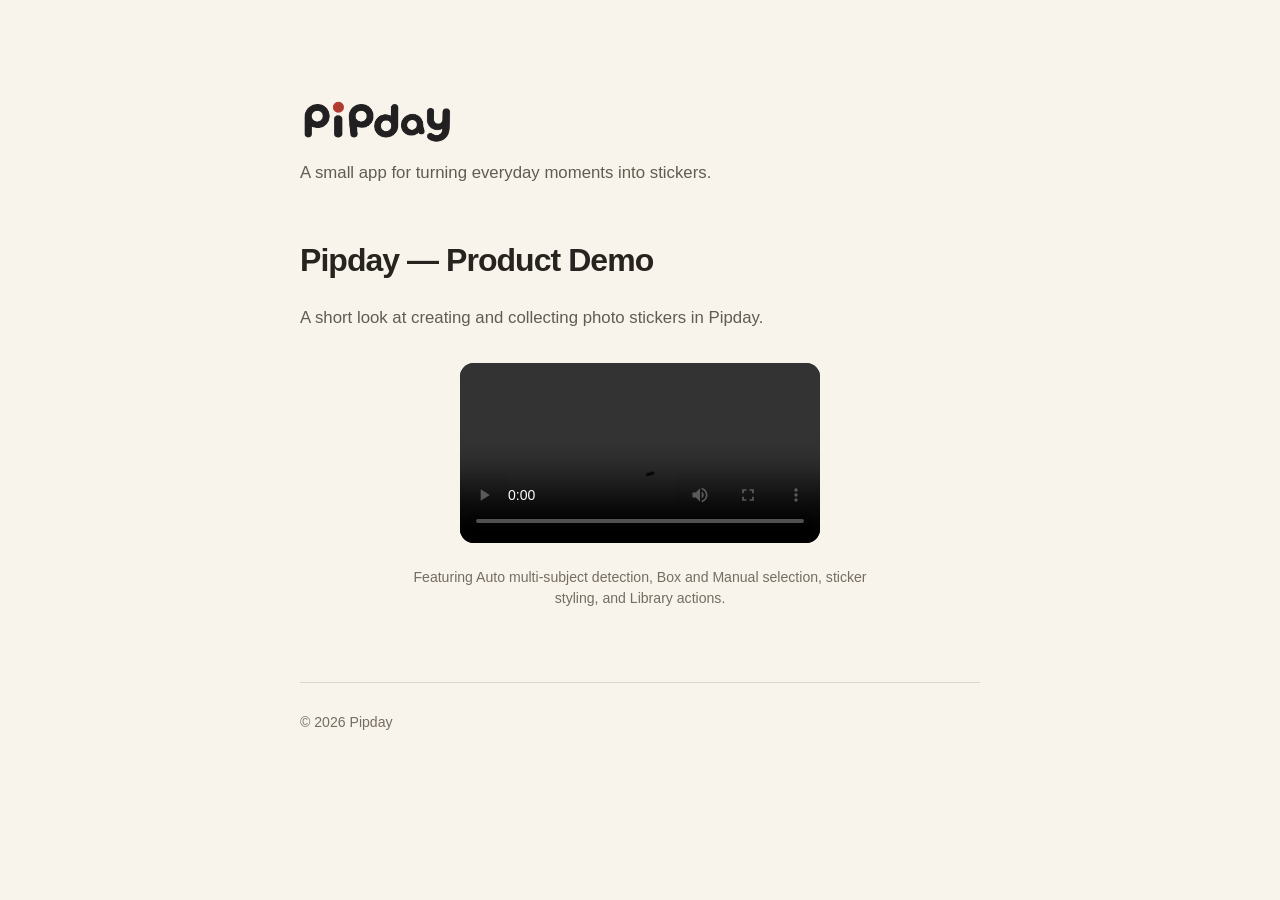
==== featuring/index.html @ 5e772884 "Add Featuring product demo page" ====
<!doctype html>
<html lang="en">
  <head>
    <meta charset="utf-8">
    <meta name="viewport" content="width=device-width, initial-scale=1">
    <meta name="description" content="A short Pipday product demo for App Store Featuring nomination.">
    <title>Pipday — Product Demo</title>
    <link rel="stylesheet" href="../styles.css">
  </head>
  <body>
    <main class="featuring-page">
      <header class="brand">
        <img class="wordmark" src="../assets/pipday-logo.png" alt="Pipday">
        <p class="subtitle">A small app for turning everyday moments into stickers.</p>
      </header>

      <section aria-labelledby="demo-title">
        <h1 id="demo-title">Pipday — Product Demo</h1>
        <p class="featuring-intro">A short look at creating and collecting photo stickers in Pipday.</p>

        <video class="product-demo" controls playsinline preload="metadata">
          <source src="../assets/video/pipday-product-demo.mp4" type="video/mp4">
          Your browser does not support the video tag.
        </video>

        <p class="demo-caption">Featuring Auto multi-subject detection, Box and Manual selection, sticker styling, and Library actions.</p>
      </section>
    </main>

    <footer>© 2026 Pipday</footer>
  </body>
</html>
---- styles.css ----
:root {
  color: #27231f;
  background: #f8f4ec;
  font-family: -apple-system, BlinkMacSystemFont, "Segoe UI", sans-serif;
  font-synthesis: none;
  line-height: 1.65;
}

* {
  box-sizing: border-box;
}

html {
  scroll-behavior: smooth;
}

body {
  margin: 0;
  background: #f8f4ec;
}

main,
footer {
  width: min(100% - 48px, 680px);
  margin-inline: auto;
}

main {
  padding-block: 72px 56px;
}

.brand {
  margin-bottom: 72px;
}

.featuring-page .brand {
  margin-bottom: 48px;
}

.wordmark {
  display: block;
  width: min(100%, 156px);
  height: auto;
}

.subtitle {
  max-width: 27rem;
  margin: 12px 0 0;
  color: #625b51;
  font-size: 1.05rem;
  line-height: 1.5;
}

section + section {
  margin-top: 80px;
}

h1,
h2,
p,
ul {
  margin-top: 0;
}

h1 {
  margin-bottom: 24px;
  font-size: clamp(1.7rem, 4vw, 2rem);
  letter-spacing: -0.03em;
  line-height: 1.2;
}

h2 {
  margin: 44px 0 14px;
  font-size: 1.06rem;
  letter-spacing: -0.01em;
  line-height: 1.4;
}

p,
ul {
  margin-bottom: 18px;
}

.lead {
  font-weight: 600;
}

.updated {
  margin-top: -12px;
  color: #625b51;
  font-size: 0.94rem;
}

.featuring-intro {
  max-width: 31rem;
  margin-bottom: 32px;
  color: #625b51;
  font-size: 1.05rem;
}

.product-demo {
  display: block;
  width: min(100%, 360px);
  height: auto;
  margin-inline: auto;
  background: #27231f;
  border-radius: 14px;
}

.demo-caption {
  max-width: 31rem;
  margin: 24px auto 0;
  color: #756d61;
  font-size: 0.88rem;
  line-height: 1.5;
  text-align: center;
}

ul {
  padding-left: 1.35rem;
}

li + li {
  margin-top: 4px;
}

a {
  color: #9d442e;
  text-decoration-thickness: 0.08em;
  text-underline-offset: 0.16em;
}

a:focus-visible {
  outline: 2px solid #9d442e;
  outline-offset: 3px;
}

footer {
  padding-block: 28px 40px;
  border-top: 1px solid #ddd5c8;
  color: #756d61;
  font-size: 0.88rem;
}

@media (min-width: 700px) {
  main {
    padding-block: 96px 72px;
  }

  .brand {
    margin-bottom: 88px;
  }

  .featuring-page .brand {
    margin-bottom: 56px;
  }

  section + section {
    margin-top: 96px;
  }
}
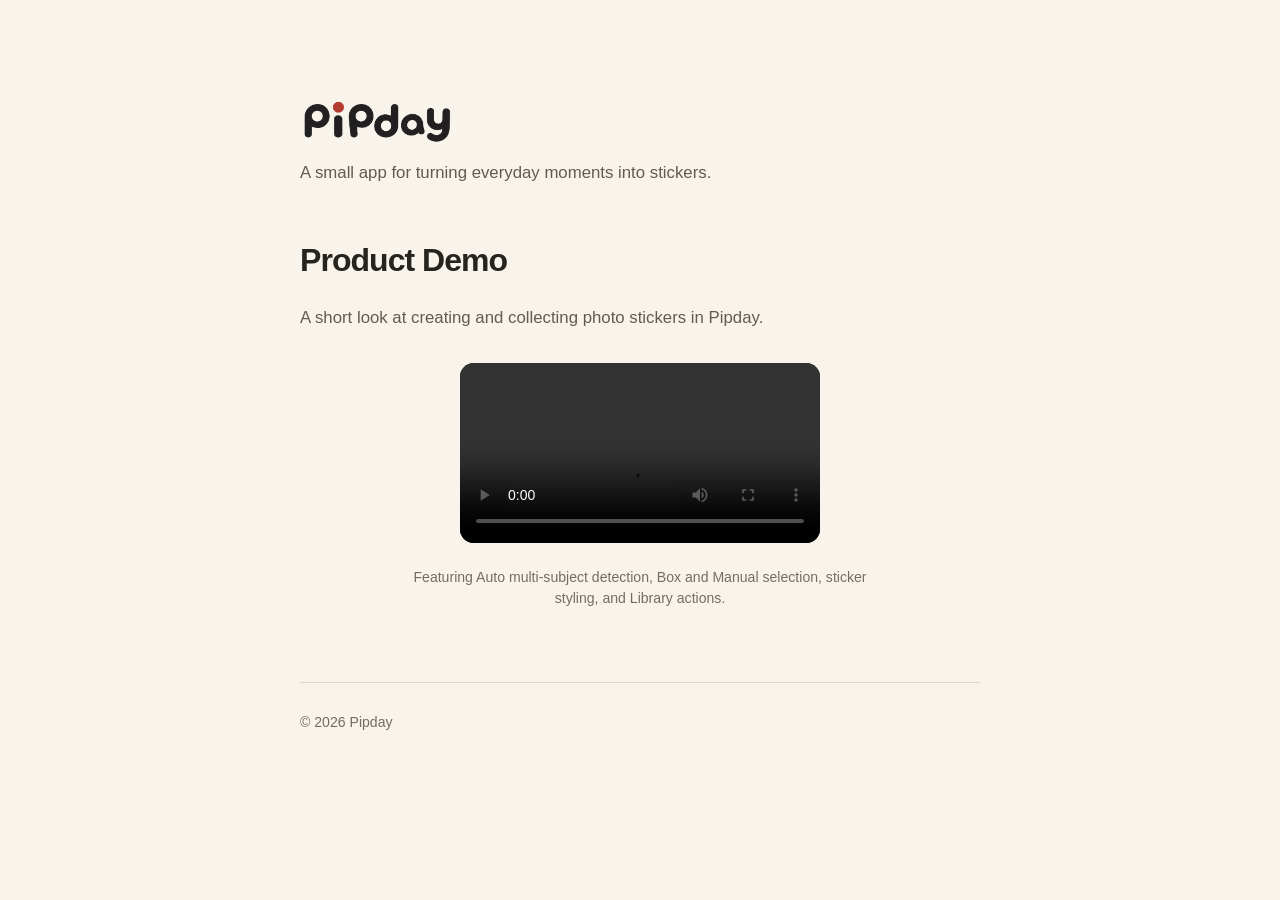
==== commit 00e83e94: "Shorten Featuring page title" ====
--- a/featuring/index.html
+++ b/featuring/index.html
@@ -15,7 +15,7 @@
       </header>
 
       <section aria-labelledby="demo-title">
-        <h1 id="demo-title">Pipday — Product Demo</h1>
+        <h1 id="demo-title">Product Demo</h1>
         <p class="featuring-intro">A short look at creating and collecting photo stickers in Pipday.</p>
 
         <video class="product-demo" controls playsinline preload="metadata">
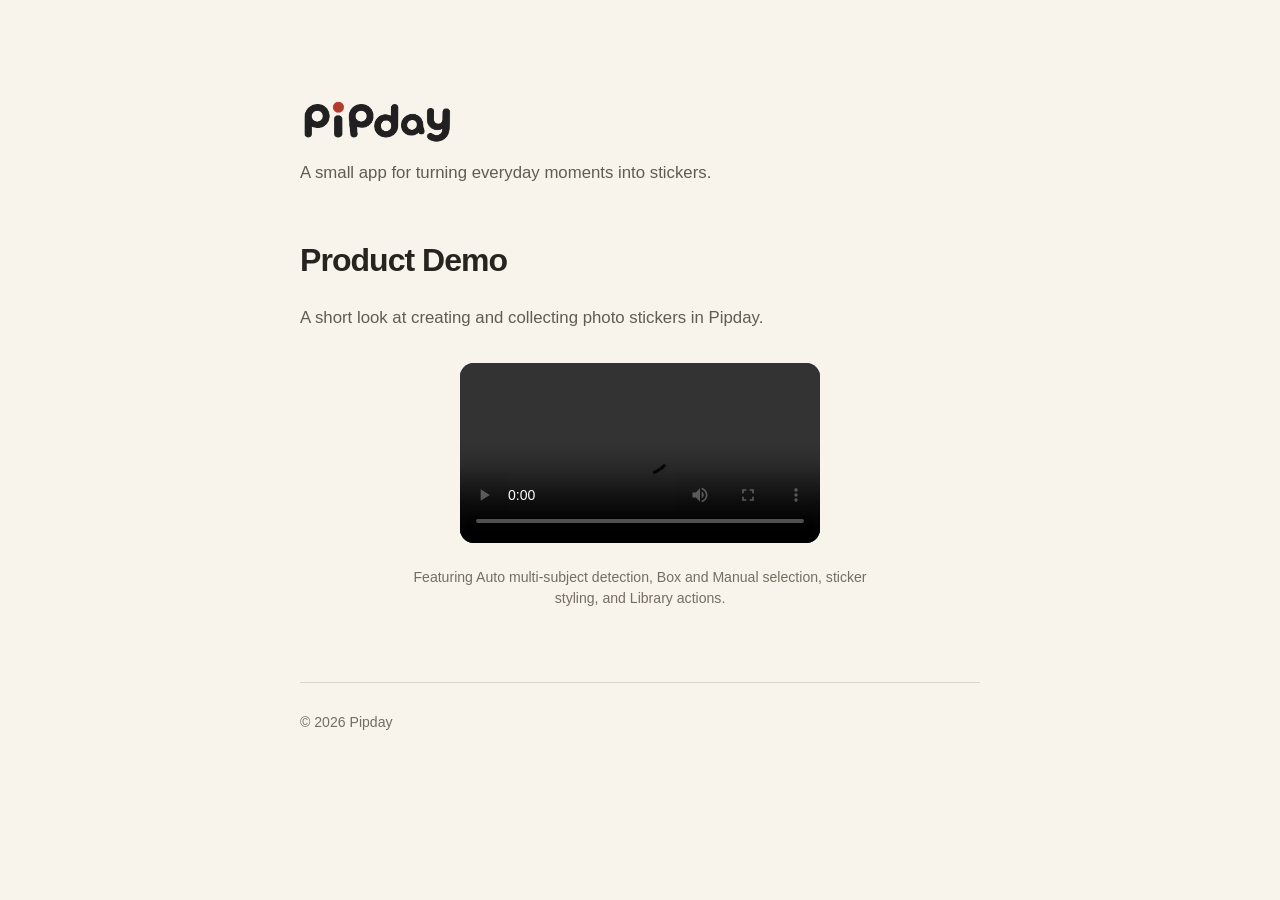
==== commit b4f7ab87: "Prevent indexing of Featuring page" ====
--- a/featuring/index.html
+++ b/featuring/index.html
@@ -4,6 +4,7 @@
     <meta charset="utf-8">
     <meta name="viewport" content="width=device-width, initial-scale=1">
     <meta name="description" content="A short Pipday product demo for App Store Featuring nomination.">
+    <meta name="robots" content="noindex, nofollow">
     <title>Pipday — Product Demo</title>
     <link rel="stylesheet" href="../styles.css">
   </head>
